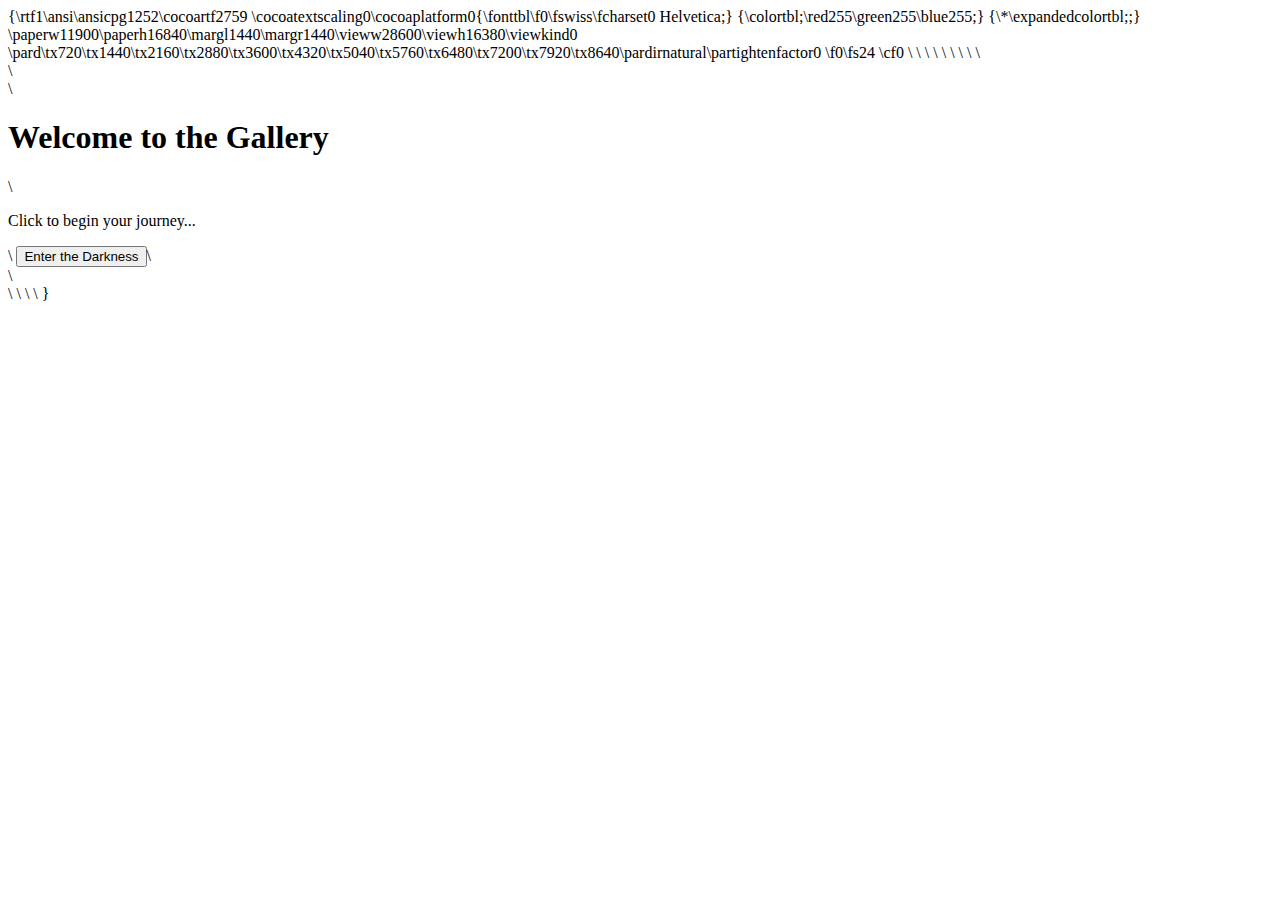
==== index.html @ ecb43708 "Add files via upload" ====
{\rtf1\ansi\ansicpg1252\cocoartf2759
\cocoatextscaling0\cocoaplatform0{\fonttbl\f0\fswiss\fcharset0 Helvetica;}
{\colortbl;\red255\green255\blue255;}
{\*\expandedcolortbl;;}
\paperw11900\paperh16840\margl1440\margr1440\vieww28600\viewh16380\viewkind0
\pard\tx720\tx1440\tx2160\tx2880\tx3600\tx4320\tx5040\tx5760\tx6480\tx7200\tx7920\tx8640\pardirnatural\partightenfactor0

\f0\fs24 \cf0 <!DOCTYPE html>\
<html lang="en">\
<head>\
    <meta charset="UTF-8">\
    <meta name="viewport" content="width=device-width, initial-scale=1.0">\
    <title>Digital Gallery - Level 1</title>\
    <link rel="stylesheet" href="style.css">\
</head>\
<body>\
    <div class="gallery-container">\
        <div class="art-piece">\
            <h1 class="title">Welcome to the Gallery</h1>\
            <p class="description">Click to begin your journey...</p>\
            <button class="enter-button">Enter the Darkness</button>\
        </div>\
    </div>\
    <script src="script.js"></script>\
</body>\
</html>\
}
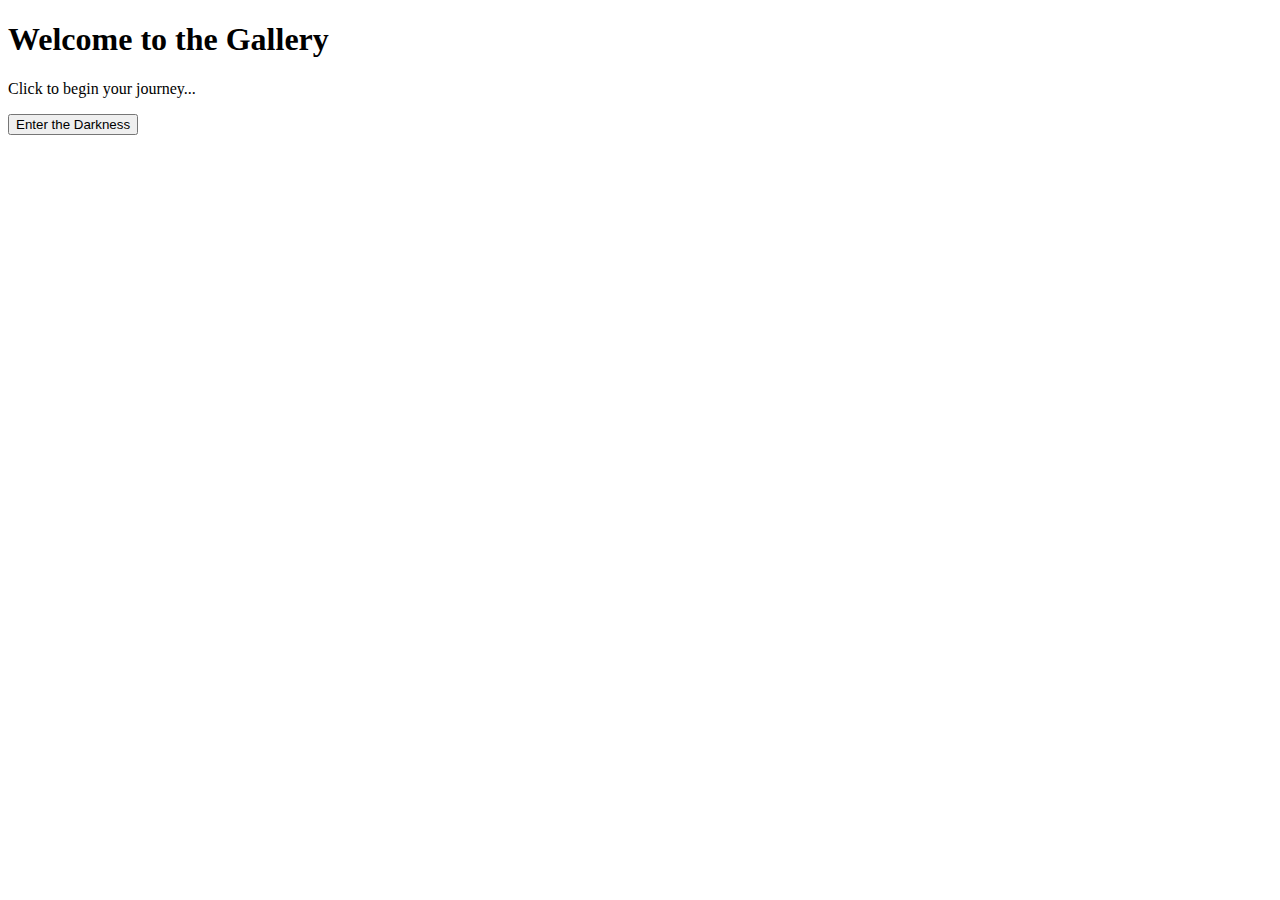
==== commit 8d94a11d: "Add files via upload" ====
--- a/index.html
+++ b/index.html
@@ -1,27 +1,19 @@
-{\rtf1\ansi\ansicpg1252\cocoartf2759
-\cocoatextscaling0\cocoaplatform0{\fonttbl\f0\fswiss\fcharset0 Helvetica;}
-{\colortbl;\red255\green255\blue255;}
-{\*\expandedcolortbl;;}
-\paperw11900\paperh16840\margl1440\margr1440\vieww28600\viewh16380\viewkind0
-\pard\tx720\tx1440\tx2160\tx2880\tx3600\tx4320\tx5040\tx5760\tx6480\tx7200\tx7920\tx8640\pardirnatural\partightenfactor0
-
-\f0\fs24 \cf0 <!DOCTYPE html>\
-<html lang="en">\
-<head>\
-    <meta charset="UTF-8">\
-    <meta name="viewport" content="width=device-width, initial-scale=1.0">\
-    <title>Digital Gallery - Level 1</title>\
-    <link rel="stylesheet" href="style.css">\
-</head>\
-<body>\
-    <div class="gallery-container">\
-        <div class="art-piece">\
-            <h1 class="title">Welcome to the Gallery</h1>\
-            <p class="description">Click to begin your journey...</p>\
-            <button class="enter-button">Enter the Darkness</button>\
-        </div>\
-    </div>\
-    <script src="script.js"></script>\
-</body>\
-</html>\
-}+<!DOCTYPE html>
+<html lang="en">
+<head>
+    <meta charset="UTF-8">
+    <meta name="viewport" content="width=device-width, initial-scale=1.0">
+    <title>Digital Gallery - Level 1</title>
+    <link rel="stylesheet" href="style.css">
+</head>
+<body>
+    <div class="gallery-container">
+        <div class="art-piece">
+            <h1 class="title">Welcome to the Gallery</h1>
+            <p class="description">Click to begin your journey...</p>
+            <button class="enter-button">Enter the Darkness</button>
+        </div>
+    </div>
+    <script src="script.js"></script>
+</body>
+</html>
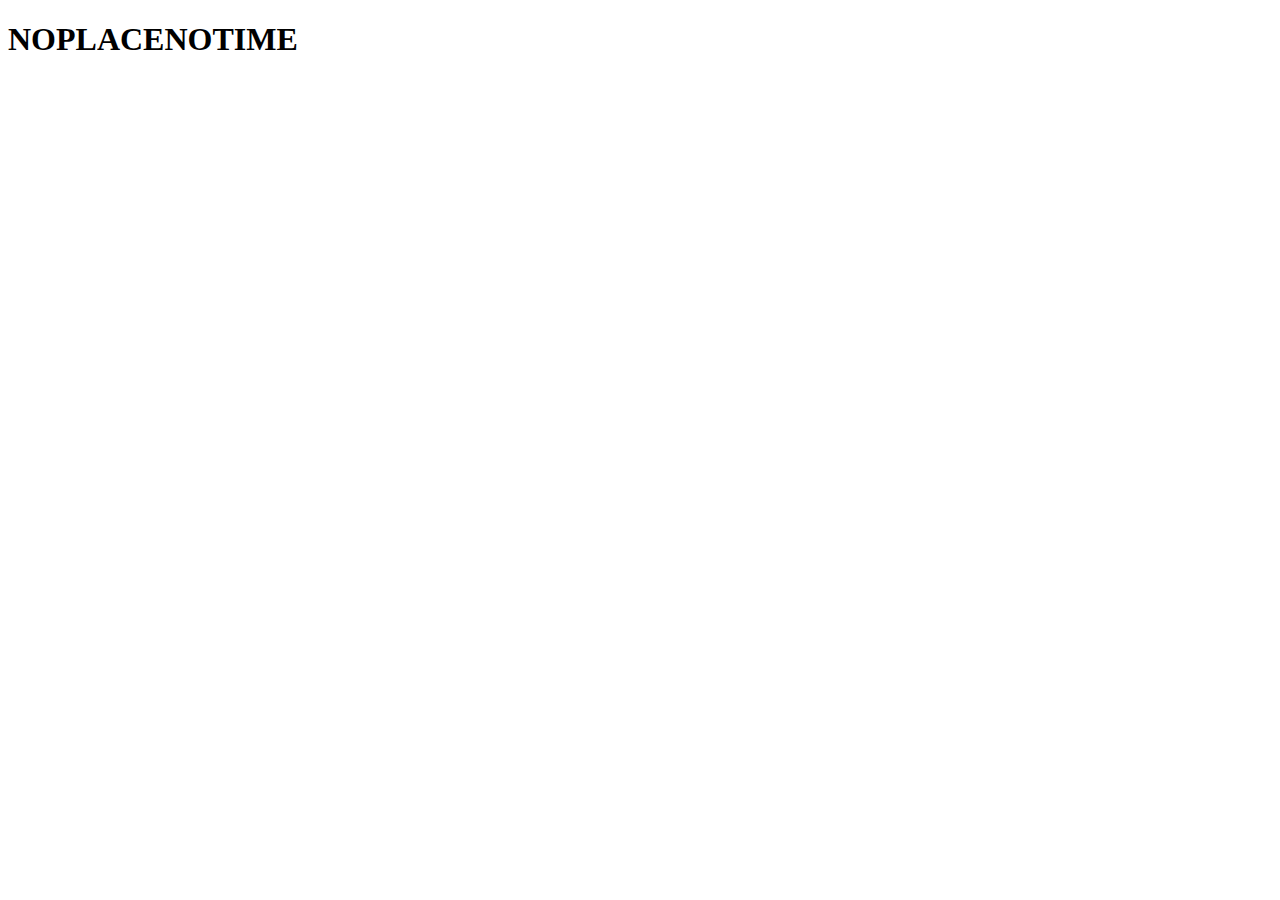
==== commit 72234cfe: "Update index.html" ====
--- a/index.html
+++ b/index.html
@@ -3,17 +3,12 @@
 <head>
     <meta charset="UTF-8">
     <meta name="viewport" content="width=device-width, initial-scale=1.0">
-    <title>Digital Gallery - Level 1</title>
+    <title>NOPLACENOTIME</title>
     <link rel="stylesheet" href="style.css">
 </head>
 <body>
-    <div class="gallery-container">
-        <div class="art-piece">
-            <h1 class="title">Welcome to the Gallery</h1>
-            <p class="description">Click to begin your journey...</p>
-            <button class="enter-button">Enter the Darkness</button>
-        </div>
+    <div class="center-content">
+        <h1 class="title">NOPLACENOTIME</h1>
     </div>
-    <script src="script.js"></script>
 </body>
 </html>
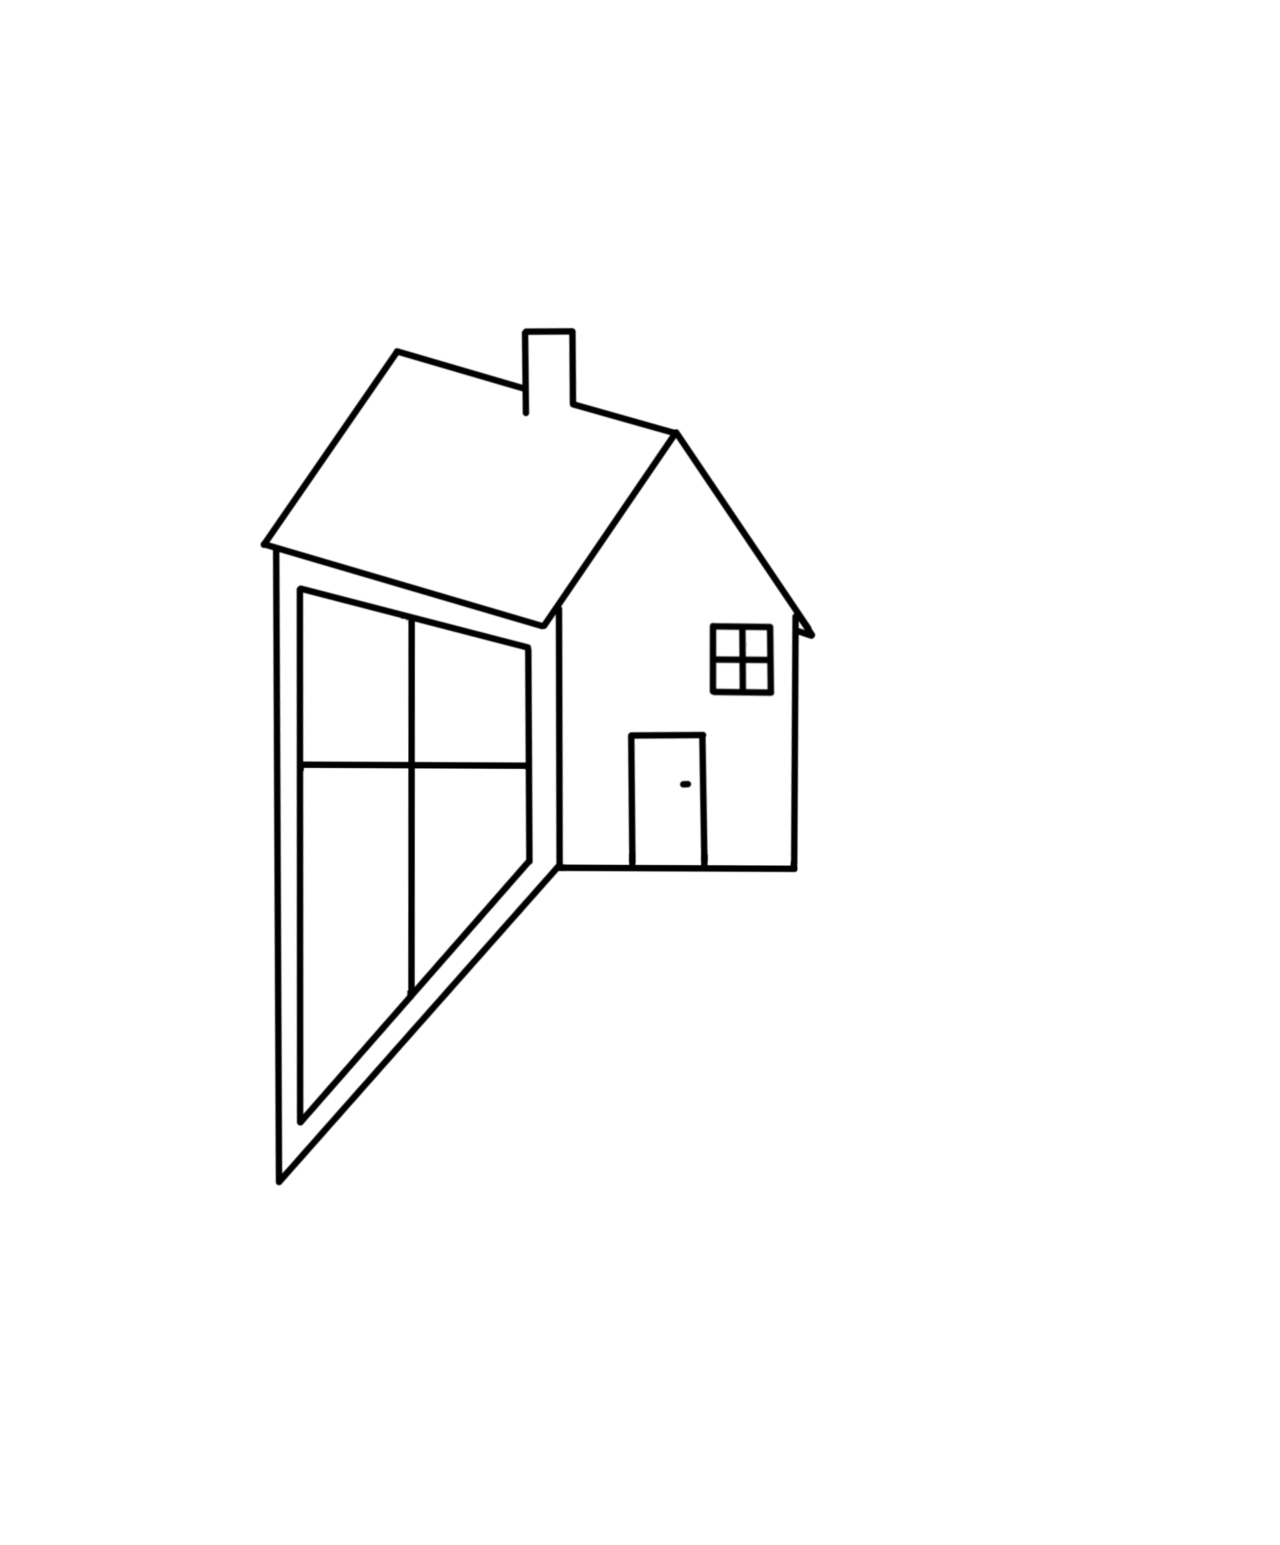
==== commit 1ba0b3bb: "Update index.html" ====
--- a/index.html
+++ b/index.html
@@ -8,7 +8,7 @@
 </head>
 <body>
     <div class="center-content">
-        <h1 class="title">NOPLACENOTIME</h1>
+        <img src="logo small.jpg" alt="NOPLACENOTIME Logo" class="logo">
     </div>
 </body>
 </html>
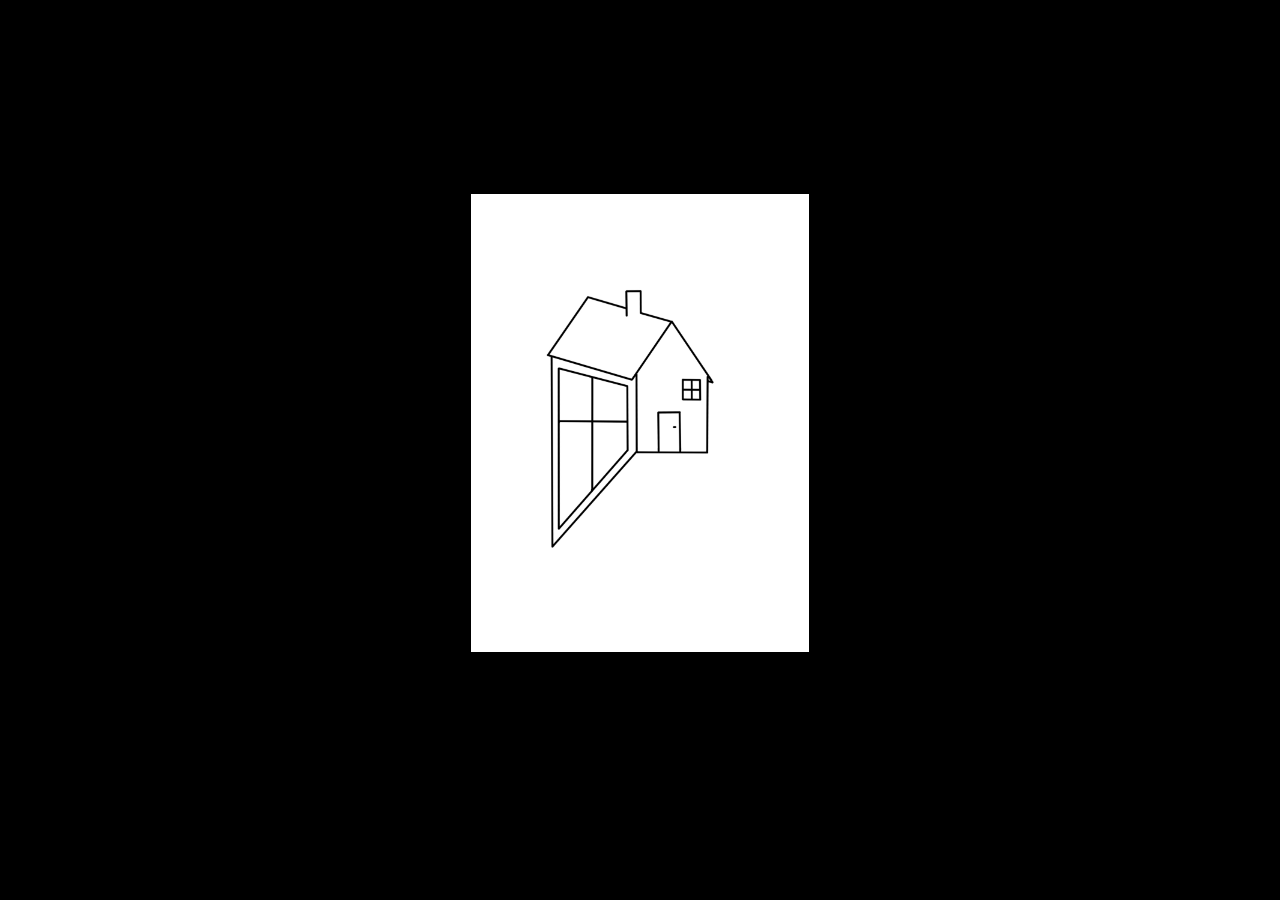
==== commit bb314b4b: "Update index.html" ====
--- a/index.html
+++ b/index.html
@@ -7,8 +7,10 @@
     <link rel="stylesheet" href="style.css">
 </head>
 <body>
-    <div class="center-content">
-        <img src="logo small.jpg" alt="NOPLACENOTIME Logo" class="logo">
+    <div class="center-content" id="start-screen">
+        <img src="logo small.jpg" alt="NOPLACENOTIME Logo" class="logo" id="logo">
+        <p class="click-to-enter">Click to Enter</p>
     </div>
+    <script src="script.js"></script>
 </body>
 </html>
--- a/style.css
+++ b/style.css
@@ -0,0 +1,20 @@
+/* Make the background pitch black and center the logo */
+body {
+    margin: 0;
+    padding: 0;
+    height: 100vh; /* Full viewport height */
+    display: flex; /* Flexbox for centering */
+    align-items: center; /* Center vertically */
+    justify-content: center; /* Center horizontally */
+    background-color: #000; /* Black background */
+}
+
+.center-content {
+    text-align: center;
+}
+
+.logo {
+    max-width: 30%; /* Resize logo to 30% of the viewport width */
+    max-height: 30%; /* Resize logo to 30% of the viewport height */
+    object-fit: contain; /* Ensure the aspect ratio is maintained */
+}
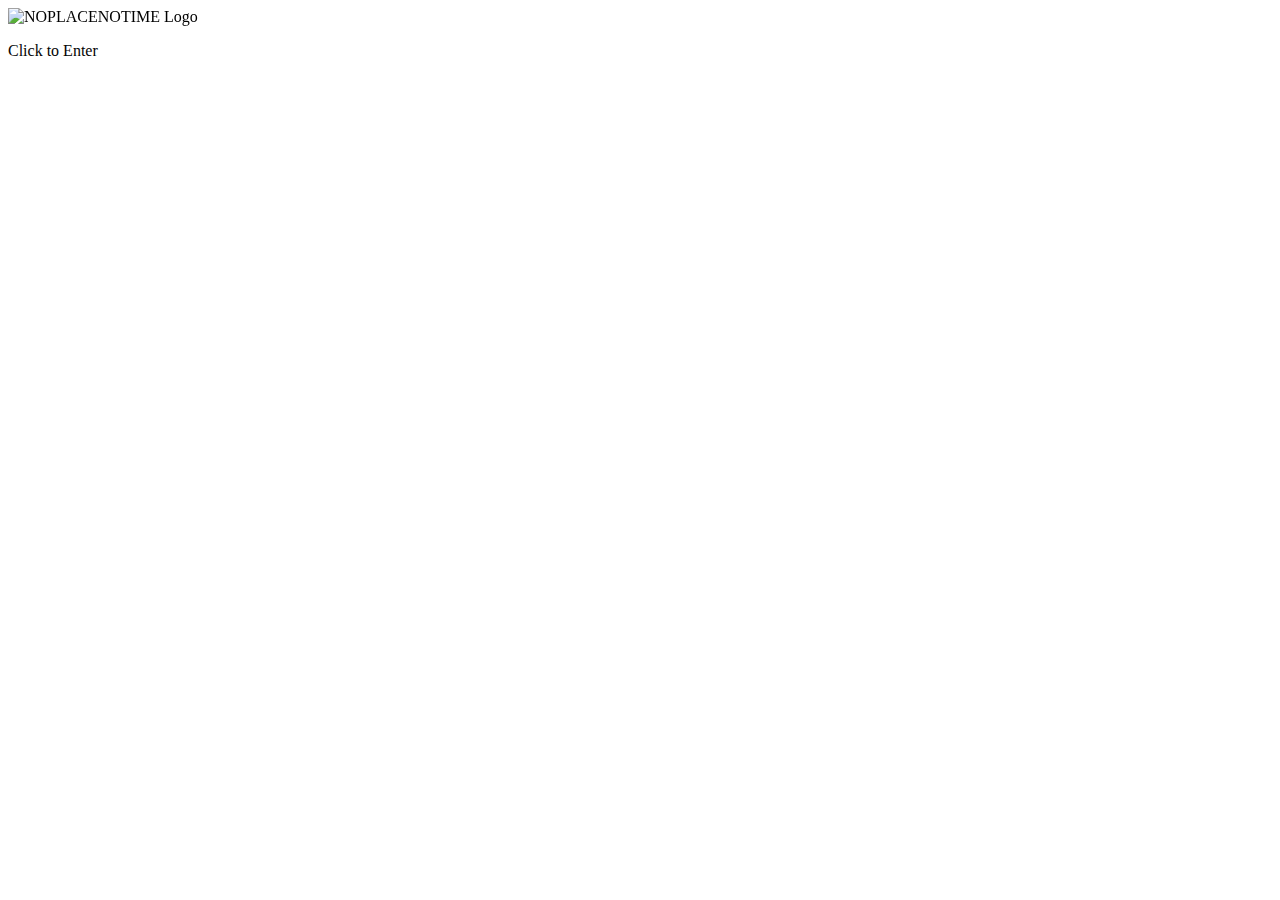
==== commit 44050e21: "Update index.html" ====
--- a/index.html
+++ b/index.html
@@ -8,7 +8,7 @@
 </head>
 <body>
     <div class="center-content" id="start-screen">
-        <img src="logo small.jpg" alt="NOPLACENOTIME Logo" class="logo" id="logo">
+        <img src="fonts/logo_transparent.png" alt="NOPLACENOTIME Logo" class="logo" id="logo">
         <p class="click-to-enter">Click to Enter</p>
     </div>
     <script src="script.js"></script>
--- a/style.css
+++ b/style.css
@@ -1,20 +1,18 @@
-/* Make the background pitch black and center the logo */
-body {
-    margin: 0;
-    padding: 0;
-    height: 100vh; /* Full viewport height */
-    display: flex; /* Flexbox for centering */
-    align-items: center; /* Center vertically */
-    justify-content: center; /* Center horizontally */
-    background-color: #000; /* Black background */
+.logo {
+    width: 60vw; /* Use viewport width to size the logo dynamically */
+    max-width: 300px; /* Ensure the logo doesn't get too big */
+    filter: drop-shadow(0 0 20px #fff); /* Glowing effect */
+    cursor: pointer; /* Pointer cursor to indicate it's clickable */
+    transition: transform 0.3s ease;
+    animation: rotateLogo 5s linear infinite; /* Add rotation animation */
 }
 
-.center-content {
-    text-align: center;
+/* Logo Rotation Animation */
+@keyframes rotateLogo {
+    0% { transform: rotateY(0deg); }
+    100% { transform: rotateY(360deg); }
 }
 
-.logo {
-    max-width: 30%; /* Resize logo to 30% of the viewport width */
-    max-height: 30%; /* Resize logo to 30% of the viewport height */
-    object-fit: contain; /* Ensure the aspect ratio is maintained */
+.logo:hover {
+    transform: scale(1.05); /* Slight grow effect on hover */
 }
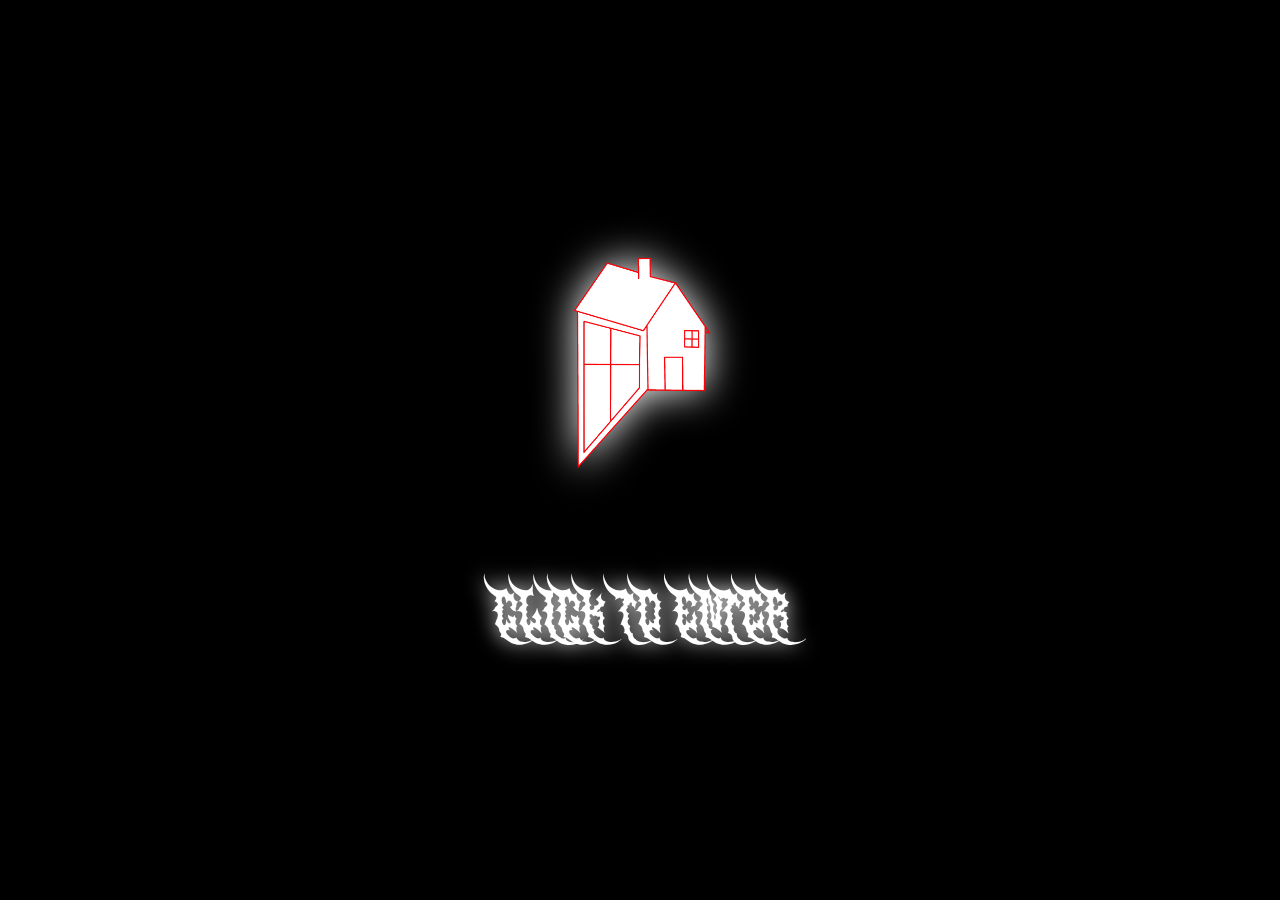
==== commit 2f2b6e00: "Update index.html" ====
--- a/index.html
+++ b/index.html
@@ -8,7 +8,7 @@
 </head>
 <body>
     <div class="center-content" id="start-screen">
-        <img src="fonts/logo_transparent.png" alt="NOPLACENOTIME Logo" class="logo" id="logo">
+        <img src="logo_transparent.png" alt="NOPLACENOTIME Logo" class="logo" id="logo">
         <p class="click-to-enter">Click to Enter</p>
     </div>
     <script src="script.js"></script>
--- a/style.css
+++ b/style.css
@@ -1,9 +1,29 @@
+@font-face {
+    font-family: 'CrushMetal';
+    src: url('fonts/Crush Metal.ttf') format('truetype');
+}
+
+body {
+    margin: 0;
+    padding: 0;
+    height: 100vh;
+    display: flex;
+    align-items: center;
+    justify-content: center;
+    background-color: #000; /* Black background */
+    overflow: hidden; /* Prevent scrolling */
+    font-family: 'Arial', sans-serif; /* Default font */
+}
+
+.center-content {
+    text-align: center;
+}
+
 .logo {
     width: 60vw; /* Use viewport width to size the logo dynamically */
     max-width: 300px; /* Ensure the logo doesn't get too big */
     filter: drop-shadow(0 0 20px #fff); /* Glowing effect */
     cursor: pointer; /* Pointer cursor to indicate it's clickable */
-    transition: transform 0.3s ease;
     animation: rotateLogo 5s linear infinite; /* Add rotation animation */
 }
 
@@ -16,3 +36,26 @@
 .logo:hover {
     transform: scale(1.05); /* Slight grow effect on hover */
 }
+
+.click-to-enter {
+    color: #fff;
+    font-size: 4vw; /* Make the font size dynamic */
+    text-transform: uppercase;
+    filter: drop-shadow(0 0 10px #fff); /* Glowing effect */
+    animation: pulse 1.5s infinite; /* Pulsing animation */
+    font-family: 'CrushMetal', sans-serif; /* Use the custom font */
+}
+
+/* Pulsing animation for the text */
+@keyframes pulse {
+    0% { opacity: 1; }
+    50% { opacity: 0.7; }
+    100% { opacity: 1; }
+}
+
+/* Mobile-Specific Styles */
+@media (max-width: 768px) {
+    .click-to-enter {
+        font-size: 6vw; /* Increase text size for better readability */
+    }
+}
